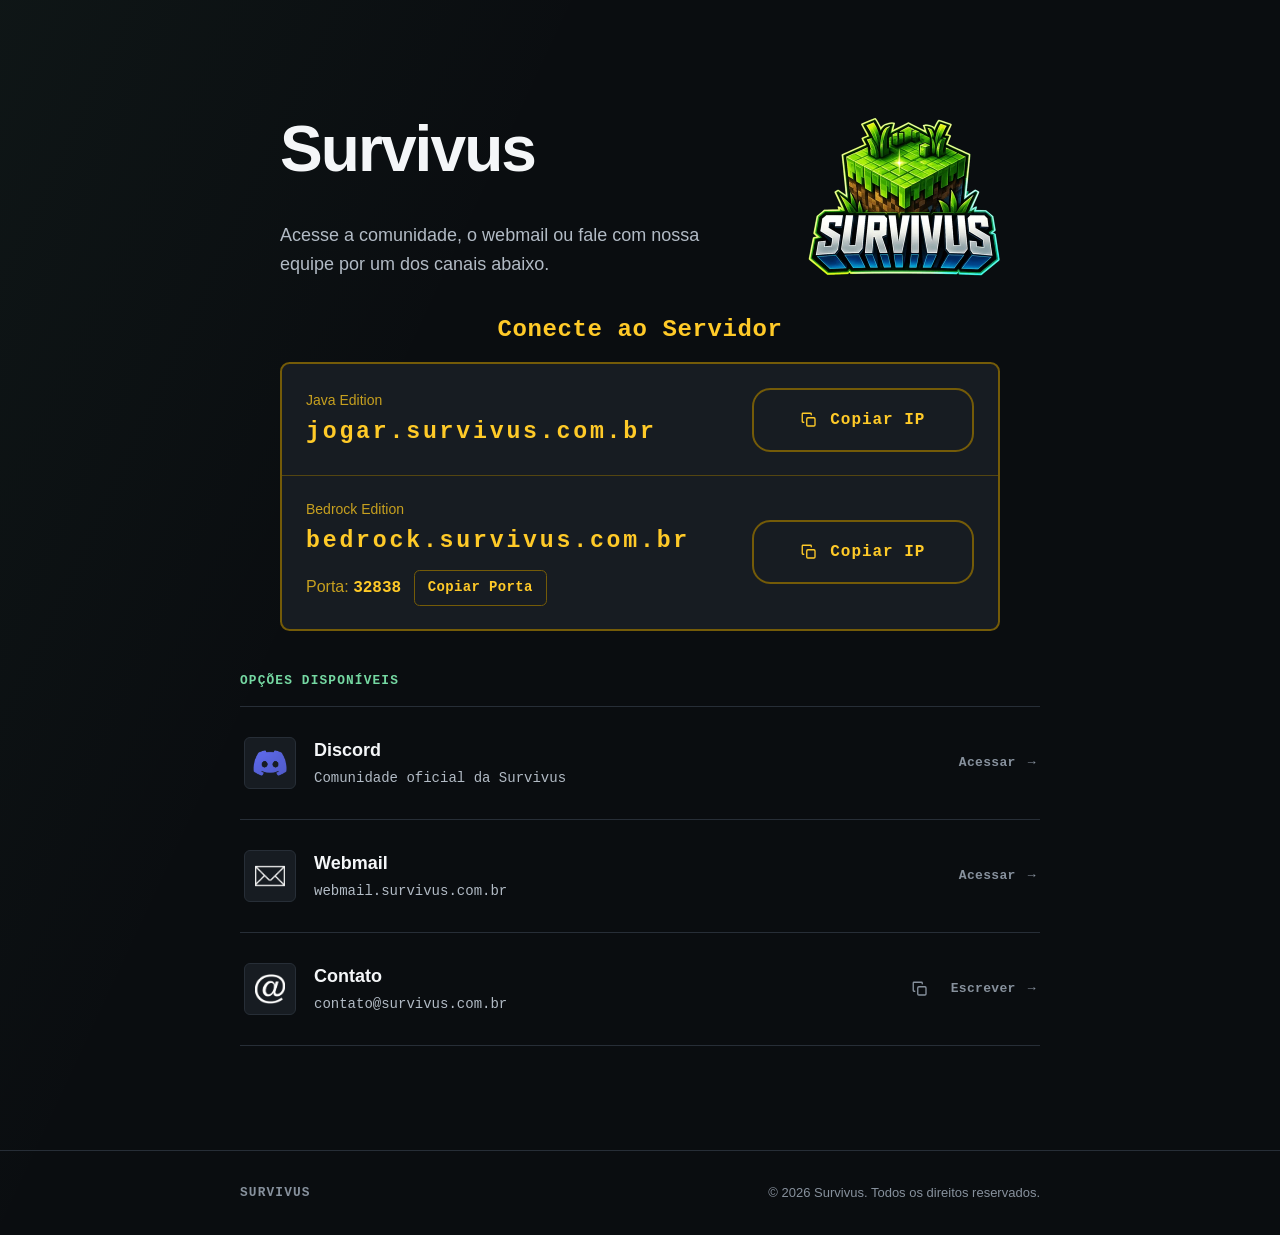
==== index.html @ a8212da7 "Add Open Graph site name and Google Ads script Added Open Graph site name meta tag and Google Ads sc" ====
<!doctype html>
<html lang="pt-BR">
  <head>
    <meta charset="UTF-8" />
    <meta name="viewport" content="width=device-width, initial-scale=1.0" />
    <meta name="theme-color" content="#0a0d10" />
    <meta name="robots" content="index, follow" />
    <meta name="color-scheme" content="dark" />

    <title>Survivus | Servidor, Discord, Webmail e Contato</title>

    <meta
      name="description"
      content="Jogue no servidor Survivus, entre na comunidade do Discord, acesse o webmail ou fale com a equipe."
    />
    <link rel="canonical" href="https://survivus.com.br/" />

    <meta name="geo.country" content="BR" />
    <meta name="geo.placename" content="Brasil" />
    <meta name="geo.region" content="BR" />

    <meta
      property="og:title"
      content="Survivus | Servidor, Discord, Webmail e Contato"
    />
    <meta property="og:locale" content="pt_BR" />
    <meta property="og:type" content="website" />
    <meta property="og:site_name" content="Survivus" />
    <meta
      property="og:description"
      content="Jogue no servidor Survivus, entre na comunidade do Discord, acesse o webmail ou fale com a equipe."
    />
    <meta property="og:url" content="https://survivus.com.br/" />
    <meta
      property="og:image"
      content="https://survivus.com.br/assets/images/survivus-logo-1024x1024.png"
    />
    <meta property="og:image:type" content="image/png" />
    <meta property="og:image:width" content="1024" />
    <meta property="og:image:height" content="1024" />

    <meta name="twitter:card" content="summary_large_image" />
    <meta
      name="twitter:title"
      content="Survivus | Servidor, Discord, Webmail e Contato"
    />
    <meta
      name="twitter:description"
      content="Jogue no servidor Survivus, entre na comunidade do Discord, acesse o webmail ou fale com a equipe."
    />
    <meta
      name="twitter:image"
      content="https://survivus.com.br/assets/images/survivus-logo.png"
    />

    <link rel="icon" href="./assets/images/favicon.ico" sizes="any" />
    <link
      rel="icon"
      href="./assets/images/favicon-32x32.png"
      type="image/png"
      sizes="32x32"
    />
    <link rel="apple-touch-icon" href="./assets/images/apple-touch-icon.png" />

    <link
      rel="preload"
      href="./assets/images/survivus-logo.webp"
      as="image"
      type="image/webp"
      fetchpriority="high"
    />

    <link rel="stylesheet" href="style.css" />

    <script
      async
      src="https://pagead2.googlesyndication.com/pagead/js/adsbygoogle.js?client=ca-pub-3125964716709244"
      crossorigin="anonymous"
    ></script>

    <script type="application/ld+json">
      {
        "@context": "https://schema.org",
        "@type": "Organization",
        "name": "Survivus",
        "url": "https://survivus.com.br/",
        "logo": "https://survivus.com.br/assets/images/survivus-logo-1024x1024.png"
      }
    </script>

    <link rel="preconnect" href="https://www.googletagmanager.com" />

    <script
      async
      src="https://www.googletagmanager.com/gtag/js?id=G-3N6VMBN715"
    ></script>
    <script>
      window.dataLayer = window.dataLayer || [];
      function gtag() {
        dataLayer.push(arguments);
      }
      gtag("js", new Date());
      gtag("config", "G-3N6VMBN715");
    </script>
  </head>

  <body>
    <a class="skip-link" href="#main">Ir para o conteúdo</a>

    <main id="main">
      <section class="intro" aria-labelledby="page-title">
        <div class="container intro__inner">
          <div class="intro__content">
            <div class="intro__heading">
              <h1 id="page-title">Survivus</h1>
              <picture class="intro__logo">
                <source
                  srcset="./assets/images/survivus-logo.webp"
                  type="image/webp"
                />
                <img
                  src="./assets/images/survivus-logo.png"
                  alt="Logo da Survivus"
                  width="384"
                  height="384"
                  fetchpriority="high"
                  decoding="async"
                />
              </picture>
            </div>
            <p class="intro__lede">
              Acesse a comunidade, o webmail ou fale com nossa equipe por um dos
              canais abaixo.
            </p>
          </div>

          <section
            class="server-connect"
            aria-labelledby="server-connect-title"
          >
            <h2 id="server-connect-title">Conecte ao Servidor</h2>

            <div class="server-connect__card">
              <div class="server-connect__row">
                <div class="server-connect__address">
                  <span class="server-connect__edition">Java Edition</span>
                  <code>jogar.survivus.com.br</code>
                </div>
                <button
                  class="server-connect__copy"
                  type="button"
                  data-copy="jogar.survivus.com.br"
                  data-copy-status="server-copy-status"
                  aria-label="Copiar IP da Java Edition"
                >
                  <svg
                    viewBox="0 0 24 24"
                    width="18"
                    height="18"
                    fill="none"
                    stroke="currentColor"
                    stroke-width="1.8"
                    stroke-linecap="round"
                    stroke-linejoin="round"
                    aria-hidden="true"
                  >
                    <rect x="9" y="9" width="11" height="11" rx="1.5" />
                    <path
                      d="M5 15H4a1 1 0 0 1-1-1V4a1 1 0 0 1 1-1h10a1 1 0 0 1 1 1v1"
                    />
                  </svg>
                  <span>Copiar IP</span>
                </button>
              </div>

              <div class="server-connect__row">
                <div class="server-connect__address">
                  <span class="server-connect__edition">Bedrock Edition</span>
                  <code>bedrock.survivus.com.br</code>
                  <span class="server-connect__port">
                    <span>Porta: <strong>32838</strong></span>
                    <button
                      class="server-connect__port-copy"
                      type="button"
                      data-copy="32838"
                      data-copy-status="server-copy-status"
                      aria-label="Copiar porta 32838"
                    >
                      Copiar Porta
                    </button>
                  </span>
                </div>
                <button
                  class="server-connect__copy"
                  type="button"
                  data-copy="bedrock.survivus.com.br"
                  data-copy-status="server-copy-status"
                  aria-label="Copiar IP da Bedrock Edition"
                >
                  <svg
                    viewBox="0 0 24 24"
                    width="18"
                    height="18"
                    fill="none"
                    stroke="currentColor"
                    stroke-width="1.8"
                    stroke-linecap="round"
                    stroke-linejoin="round"
                    aria-hidden="true"
                  >
                    <rect x="9" y="9" width="11" height="11" rx="1.5" />
                    <path
                      d="M5 15H4a1 1 0 0 1-1-1V4a1 1 0 0 1 1-1h10a1 1 0 0 1 1 1v1"
                    />
                  </svg>
                  <span>Copiar IP</span>
                </button>
              </div>
            </div>

            <p
              class="server-connect__status"
              id="server-copy-status"
              role="status"
              aria-live="polite"
            ></p>
          </section>
        </div>
      </section>

      <section class="services container" aria-labelledby="services-title">
        <div class="section-heading">
          <h2 class="eyebrow" id="services-title">Opções disponíveis</h2>
        </div>

        <ul class="services__list">
          <li class="service">
            <a
              class="service__link"
              href="/discord"
              target="_blank"
              rel="noopener noreferrer"
              aria-label="Abrir a comunidade Survivus no Discord"
            >
              <span class="service__icon">
                <img
                  src="./assets/images/discord-logo.png"
                  alt=""
                  width="40"
                  height="40"
                  loading="lazy"
                />
              </span>
              <span class="service__content">
                <span class="service__title">Discord</span>
                <span class="service__description"
                  >Comunidade oficial da Survivus</span
                >
              </span>
              <span class="service__action"
                >Acessar <span aria-hidden="true">→</span></span
              >
            </a>
          </li>

          <li class="service">
            <a
              class="service__link"
              href="https://webmail.survivus.com.br"
              target="_blank"
              rel="noopener noreferrer"
              aria-label="Abrir o webmail Survivus em uma nova aba"
            >
              <span class="service__icon">
                <img
                  src="./assets/images/mail-server-logo.png"
                  alt=""
                  width="40"
                  height="40"
                  loading="lazy"
                />
              </span>
              <span class="service__content">
                <span class="service__title">Webmail</span>
                <span class="service__description"
                  >webmail.survivus.com.br</span
                >
              </span>
              <span class="service__action"
                >Acessar <span aria-hidden="true">→</span></span
              >
            </a>
          </li>

          <li class="service service--contact">
            <a
              class="service__link"
              href="mailto:contato@survivus.com.br"
              aria-label="Enviar e-mail para contato@survivus.com.br"
            >
              <span class="service__icon">
                <img
                  src="./assets/images/email-logo.png"
                  alt=""
                  width="40"
                  height="40"
                  loading="lazy"
                />
              </span>
              <span class="service__content">
                <span class="service__title">Contato</span>
                <span class="service__description"
                  >contato@survivus.com.br</span
                >
              </span>
              <span class="service__action"
                >Escrever <span aria-hidden="true">→</span></span
              >
            </a>
            <button
              class="copy-button"
              type="button"
              data-copy="contato@survivus.com.br"
              aria-label="Copiar endereço de e-mail"
              title="Copiar endereço de e-mail"
            >
              <svg
                viewBox="0 0 24 24"
                width="18"
                height="18"
                fill="none"
                stroke="currentColor"
                stroke-width="1.8"
                stroke-linecap="round"
                stroke-linejoin="round"
                aria-hidden="true"
              >
                <rect x="9" y="9" width="11" height="11" rx="1.5" />
                <path
                  d="M5 15H4a1 1 0 0 1-1-1V4a1 1 0 0 1 1-1h10a1 1 0 0 1 1 1v1"
                />
              </svg>
              <span class="visually-hidden">Copiar endereço de e-mail</span>
            </button>
          </li>
        </ul>

        <p
          class="copy-status"
          role="status"
          aria-live="polite"
          id="copy-status"
        ></p>
      </section>
    </main>

    <footer class="site-footer">
      <div class="container site-footer__inner">
        <span class="site-footer__mark">SURVIVUS</span>
        <p>© <span id="year"></span> Survivus. Todos os direitos reservados.</p>
      </div>
    </footer>

    <script src="script.js" defer></script>

    <script>
      window.si =
        window.si ||
        function () {
          (window.siq = window.siq || []).push(arguments);
        };
    </script>
    <script defer src="/_vercel/speed-insights/script.js"></script>
  </body>
</html>
---- style.css ----
:root {
  --bg: #0a0d10;
  --surface: #12161b;
  --surface-elevated: #171c22;
  --border: #272e37;
  --border-strong: #485461;
  --text-primary: #f4f6f8;
  --text-secondary: #b2bbc5;
  --text-muted: #87919d;
  --accent: #75d8a2;
  --accent-soft: #183c2b;
  --success: #75d8a2;
  --error: #f19999;

  --font-display:
    ui-monospace, "SF Mono", "Cascadia Code", "Roboto Mono", Consolas,
    "Liberation Mono", monospace;
  --font-body:
    -apple-system, BlinkMacSystemFont, "Segoe UI", Roboto, "Helvetica Neue",
    Arial, sans-serif;

  --fs-eyebrow: clamp(0.7rem, 0.66rem + 0.2vw, 0.8rem);
  --fs-h1: clamp(2.4rem, 1.8rem + 3vw, 4rem);
  --fs-lede: clamp(1rem, 0.92rem + 0.35vw, 1.125rem);
  --fs-row-title: 1.125rem;
  --fs-row-meta: 0.875rem;
  --fs-small: 0.8125rem;

  --space-section: clamp(3.5rem, 2.5rem + 5vw, 6.5rem);
  --container-pad: clamp(1.25rem, 4vw, 2.5rem);
  --container-max: 800px;

  --radius: 6px;
  --ease: cubic-bezier(0.22, 1, 0.36, 1);
}

*,
*::before,
*::after {
  box-sizing: border-box;
}

html {
  -webkit-text-size-adjust: 100%;
}

body {
  margin: 0;
  min-height: 100svh;
  background: var(--bg);
  background-image: linear-gradient(
    115deg,
    rgba(117, 216, 162, 0.045),
    transparent 34rem
  );
  color: var(--text-primary);
  font-family: var(--font-body);
  font-size: 16px;
  line-height: 1.5;
  -webkit-font-smoothing: antialiased;
  text-rendering: optimizeLegibility;
}

img {
  display: block;
  max-width: 100%;
}

ul {
  list-style: none;
  margin: 0;
  padding: 0;
}

a {
  color: inherit;
}

button {
  font: inherit;
  color: inherit;
  background: none;
  border: none;
  cursor: pointer;
}

h1,
h2,
p {
  margin: 0;
}

@media (prefers-reduced-motion: reduce) {
  *,
  *::before,
  *::after {
    animation-duration: 0.01ms !important;
    animation-iteration-count: 1 !important;
    transition-duration: 0.01ms !important;
    scroll-behavior: auto !important;
  }
}

.visually-hidden {
  position: absolute;
  width: 1px;
  height: 1px;
  padding: 0;
  margin: -1px;
  overflow: hidden;
  clip: rect(0, 0, 0, 0);
  white-space: nowrap;
  border: 0;
}

.skip-link {
  position: fixed;
  top: -3rem;
  left: 1rem;
  z-index: 100;
  padding: 0.6rem 1rem;
  background: var(--text-primary);
  color: var(--bg);
  font-weight: 600;
  font-size: var(--fs-small);
  border-radius: 6px;
  text-decoration: none;
  transition: top 0.2s var(--ease);
}

.skip-link:focus {
  top: 1rem;
}

:focus-visible {
  outline: 2px solid var(--accent);
  outline-offset: 3px;
  border-radius: 4px;
}

.container {
  width: 100%;
  max-width: var(--container-max);
  margin-inline: auto;
  padding-inline: var(--container-pad);
}

.eyebrow,
.site-footer__mark {
  font-family: var(--font-display);
  font-size: var(--fs-eyebrow);
  letter-spacing: 0.09em;
  text-transform: uppercase;
}

.intro {
  padding-block: var(--space-section) clamp(1.5rem, 1rem + 2vw, 2.5rem);
}

.intro__inner {
  display: grid;
  max-width: 50rem;
}

.intro__content {
  display: grid;
  grid-template-columns: minmax(0, 1fr) auto;
  column-gap: clamp(1.5rem, 6vw, 4rem);
  min-width: 0;
  width: 100%;
}

.intro__heading {
  display: contents;
}

.intro__heading h1 {
  grid-column: 1;
}

.intro__logo {
  display: block;
  grid-column: 2;
  grid-row: 1 / span 2;
  align-self: center;
  width: clamp(8rem, 18vw, 12rem);
  height: auto;
}

.intro__logo img {
  width: 100%;
  height: auto;
}

.eyebrow {
  color: var(--accent);
  font-weight: 700;
}

h1,
h2 {
  color: var(--text-primary);
  letter-spacing: -0.03em;
}

h1 {
  max-width: 12ch;
  margin-top: 0.75rem;
  font-size: var(--fs-h1);
  line-height: 1.04;
}

.intro__lede {
  grid-column: 1;
  max-width: 52ch;
  margin-top: 1.4rem;
  color: var(--text-secondary);
  font-size: var(--fs-lede);
  line-height: 1.65;
}

.server-connect {
  --server-accent: #ffca28;
  --server-border: #745b08;
  width: 100%;
  max-width: 46rem;
  margin-inline: auto;
  margin-top: clamp(0.75rem, 0.6rem + 1vw, 1.25rem);
  justify-self: center;
}

.server-connect h2 {
  margin-bottom: 1.1rem;
  color: var(--server-accent);
  font-family: var(--font-display);
  font-size: clamp(1.25rem, 1.05rem + 0.8vw, 1.5rem);
  letter-spacing: 0.025em;
  line-height: 1.2;
  text-align: center;
}

.server-connect__card {
  overflow: hidden;
  background: var(--surface-elevated);
  border: 2px solid var(--server-border);
  border-radius: 0.6rem;
}

.server-connect__row {
  display: grid;
  grid-template-columns: minmax(0, 1fr) 13.9rem;
  align-items: center;
  gap: 1.5rem;
  padding: 1.45rem 1.5rem;
}

.server-connect__row + .server-connect__row {
  border-top: 1px solid rgba(116, 91, 8, 0.65);
}

.server-connect__address {
  display: grid;
  min-width: 0;
  gap: 0.25rem;
}

.server-connect__edition {
  color: #c7a01f;
  font-size: var(--fs-row-meta);
}

.server-connect__address code {
  overflow: hidden;
  color: var(--server-accent);
  font-family: var(--font-display);
  font-size: clamp(1.15rem, 1rem + 0.7vw, 1.45rem);
  font-weight: 700;
  letter-spacing: 0.12em;
  text-overflow: ellipsis;
  white-space: nowrap;
}

.server-connect__port {
  display: inline-flex;
  align-items: center;
  flex-wrap: wrap;
  gap: 0.8rem;
  margin-top: 0.45rem;
  color: #c7a01f;
  font-size: 1rem;
}

.server-connect__port strong {
  color: var(--server-accent);
  font-family: var(--font-display);
}

.server-connect__port-copy {
  padding: 0.4rem 0.8rem;
  border: 1px solid var(--server-border);
  border-radius: 0.35rem;
  color: var(--server-accent);
  font-family: var(--font-display);
  font-size: 0.875rem;
  font-weight: 700;
  letter-spacing: 0.025em;
  transition:
    background-color 180ms var(--ease),
    border-color 180ms var(--ease),
    color 180ms var(--ease);
}

.server-connect__port-copy:hover,
.server-connect__port-copy:focus-visible,
.server-connect__port-copy.is-copied {
  background: #45380e;
  border-color: var(--server-accent);
  color: #fff1a8;
}

.server-connect__copy {
  display: inline-flex;
  min-height: 4rem;
  align-items: center;
  justify-content: center;
  gap: 0.75rem;
  padding: 0.75rem 1.25rem;
  border: 2px solid var(--server-border);
  border-radius: 1.15rem;
  color: var(--server-accent);
  font-family: var(--font-display);
  font-size: 1rem;
  font-weight: 700;
  letter-spacing: 0.06em;
  transition:
    background-color 180ms var(--ease),
    border-color 180ms var(--ease),
    color 180ms var(--ease);
}

.server-connect__copy:hover,
.server-connect__copy:focus-visible,
.server-connect__copy.is-copied {
  background: #45380e;
  border-color: var(--server-accent);
  color: #fff1a8;
}

.server-connect__status {
  min-height: 1.5rem;
  margin-top: 0.65rem;
  color: var(--text-muted);
  font-size: var(--fs-small);
  text-align: center;
}

.server-connect__status:empty {
  display: none;
}

.server-connect__status.is-error {
  color: var(--error);
}

.services {
  padding-bottom: var(--space-section);
}

.section-heading {
  display: flex;
  align-items: end;
  justify-content: space-between;
  gap: 1rem;
  padding-bottom: 1rem;
  border-bottom: 1px solid var(--border);
}

.section-heading h2 {
  margin-top: 0.45rem;
  font-size: clamp(1.4rem, 1.1rem + 1vw, 1.75rem);
  line-height: 1.2;
}

.section-heading .eyebrow {
  margin: 0;
  color: var(--accent);
  font-size: var(--fs-eyebrow);
  letter-spacing: 0.09em;
  line-height: 1.5;
}

.services__list {
  border-bottom: 1px solid var(--border);
}

.service {
  position: relative;
  border-top: 1px solid var(--border);
}

.service:first-child {
  border-top: 0;
}

.service__link {
  display: grid;
  grid-template-columns: 3.25rem minmax(0, 1fr) auto;
  align-items: center;
  gap: 1.125rem;
  min-height: 7rem;
  padding: 1.25rem 0.25rem;
  text-decoration: none;
  transition: background-color 180ms var(--ease);
}

.service__link:hover,
.service__link:focus-visible {
  background: var(--surface);
}

.service__icon {
  display: grid;
  width: 3.25rem;
  height: 3.25rem;
  place-items: center;
  background: var(--surface-elevated);
  border: 1px solid var(--border);
  border-radius: var(--radius);
}

.service__icon img {
  width: 1.85rem;
  height: 1.85rem;
  object-fit: contain;
}

.service:first-child .service__icon img {
  width: 2.8rem;
  height: 2.8rem;
}

.service__content {
  display: grid;
  min-width: 0;
  gap: 0.25rem;
}

.service__title {
  font-size: var(--fs-row-title);
  font-weight: 700;
}

.service__description {
  overflow: hidden;
  color: var(--text-secondary);
  font-family: var(--font-display);
  font-size: var(--fs-row-meta);
  text-overflow: ellipsis;
  white-space: nowrap;
}

.service__action {
  color: var(--text-muted);
  font-family: var(--font-display);
  font-size: var(--fs-small);
  font-weight: 700;
  letter-spacing: 0.025em;
  white-space: nowrap;
  transition:
    color 180ms var(--ease),
    transform 180ms var(--ease);
}

.service__action span {
  display: inline-block;
  margin-left: 0.25rem;
}

.service__link:hover .service__action,
.service__link:focus-visible .service__action {
  color: var(--accent);
}

.service__link:hover .service__action span {
  transform: translateX(0.2rem);
}

.copy-button {
  position: absolute;
  right: 6.25rem;
  top: 50%;
  z-index: 1;
  display: grid;
  width: 2.5rem;
  height: 2.5rem;
  place-items: center;
  translate: 0 -50%;
  border: 1px solid transparent;
  border-radius: var(--radius);
  color: var(--text-muted);
  transition:
    background-color 180ms var(--ease),
    border-color 180ms var(--ease),
    color 180ms var(--ease);
}

.copy-button:hover,
.copy-button:focus-visible,
.copy-button.is-copied {
  border-color: var(--border-strong);
  background: var(--accent-soft);
  color: var(--success);
}

.copy-status {
  min-height: 1.5rem;
  margin-top: 0.85rem;
  color: var(--text-muted);
  font-size: var(--fs-small);
}

.copy-status.is-error {
  color: var(--error);
}

.copy-status:empty {
  display: none;
}

.site-footer {
  border-top: 1px solid var(--border);
}

.site-footer__inner {
  padding-block: 2rem;
  display: flex;
  flex-wrap: wrap;
  align-items: center;
  justify-content: space-between;
  gap: 0.75rem;
}

.site-footer__mark {
  font-weight: 600;
  color: var(--text-muted);
}

.site-footer p {
  font-size: var(--fs-small);
  color: var(--text-muted);
}

@media (max-width: 640px) {
  .server-connect__row {
    grid-template-columns: 1fr;
    gap: 1rem;
    padding: 1.25rem;
  }

  .server-connect__copy {
    width: 100%;
    min-height: 3.5rem;
  }
}

@media (max-width: 480px) {
  .intro__content {
    column-gap: 1.25rem;
  }

  .intro__logo {
    width: 5.25rem;
  }

  .service__link {
    grid-template-columns: 2.75rem minmax(0, 1fr);
    gap: 0.875rem;
    min-height: 6.5rem;
  }

  .service__icon {
    width: 2.75rem;
    height: 2.75rem;
  }

  .service__action {
    display: none;
  }

  .copy-button {
    right: 0.35rem;
  }

  .service--contact .service__link {
    padding-right: 3.5rem;
  }
}

@media (min-width: 960px) {
  :root {
    --container-max: 880px;
  }
}
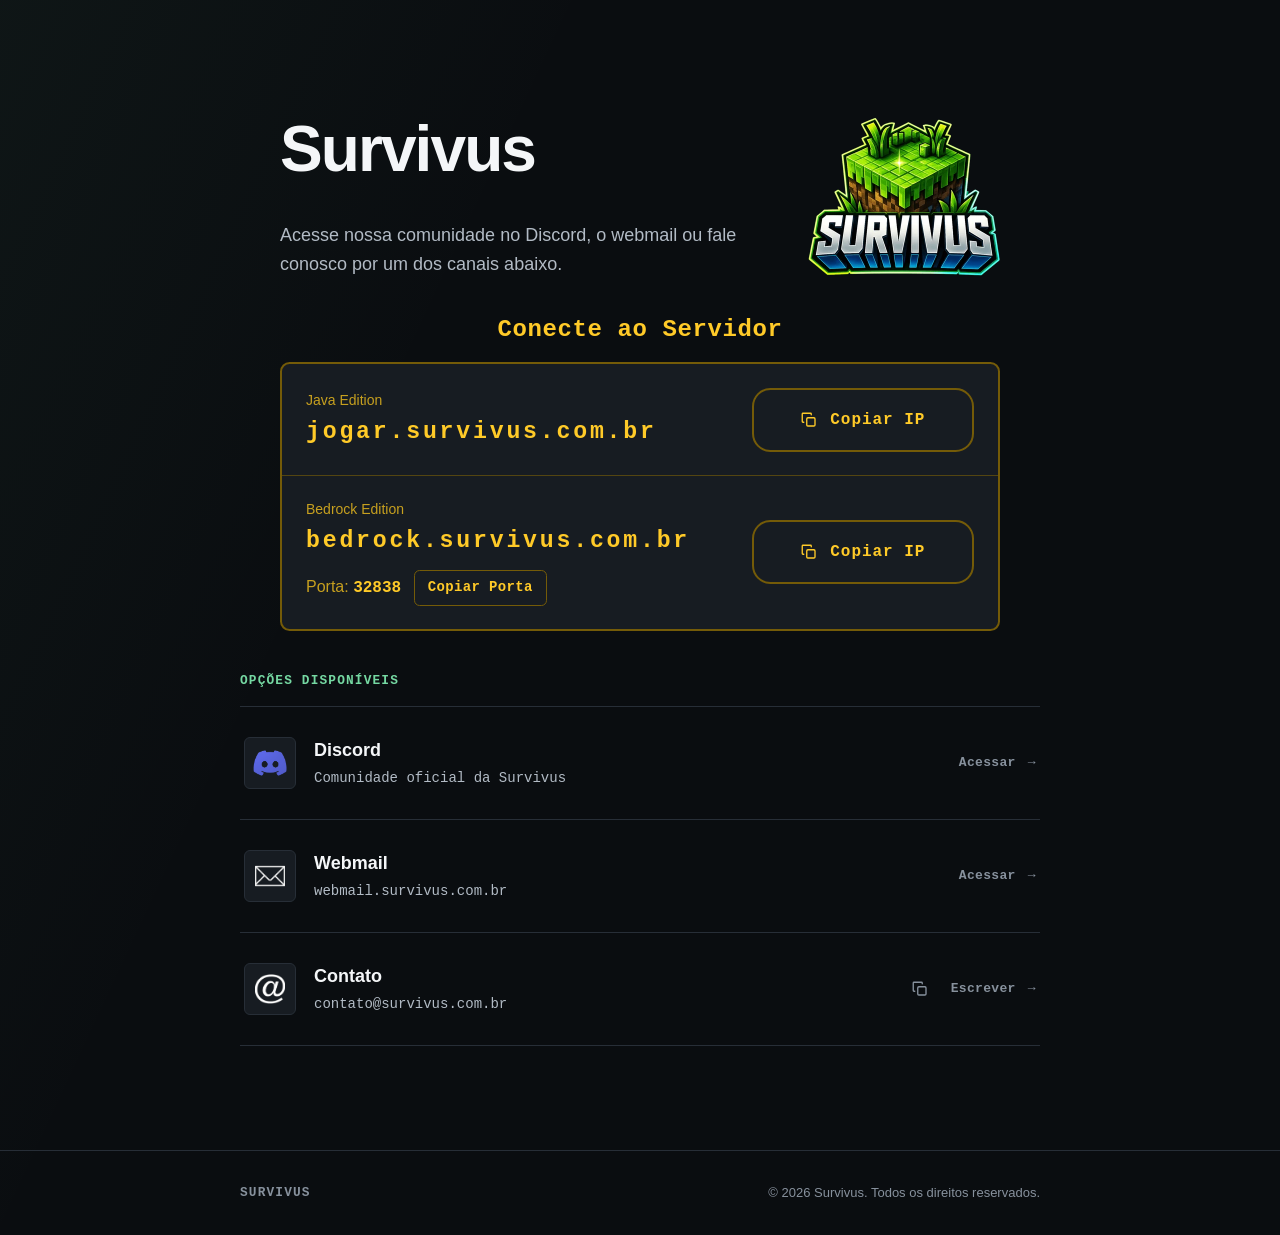
==== commit 5663c02e: "Update meta descriptions and footer branding" ====
--- a/index.html
+++ b/index.html
@@ -11,7 +11,7 @@
 
     <meta
       name="description"
-      content="Jogue no servidor Survivus, entre na comunidade do Discord, acesse o webmail ou fale com a equipe."
+      content="Entre na comunidade do Survivus no Discord, servidor, acesse o webmail ou entre em contato."
     />
     <link rel="canonical" href="https://survivus.com.br/" />
 
@@ -28,7 +28,7 @@
     <meta property="og:site_name" content="Survivus" />
     <meta
       property="og:description"
-      content="Jogue no servidor Survivus, entre na comunidade do Discord, acesse o webmail ou fale com a equipe."
+      content="Entre na comunidade do Survivus no Discord, servidor, acesse o webmail ou entre em contato."
     />
     <meta property="og:url" content="https://survivus.com.br/" />
     <meta
@@ -46,7 +46,7 @@
     />
     <meta
       name="twitter:description"
-      content="Jogue no servidor Survivus, entre na comunidade do Discord, acesse o webmail ou fale com a equipe."
+      content="Entre na comunidade do Survivus no Discord, servidor, acesse o webmail ou entre em contato."
     />
     <meta
       name="twitter:image"
@@ -129,7 +129,7 @@
               </picture>
             </div>
             <p class="intro__lede">
-              Acesse a comunidade, o webmail ou fale com nossa equipe por um dos
+              Acesse nossa comunidade no Discord, o webmail ou fale conosco por um dos
               canais abaixo.
             </p>
           </div>
@@ -356,7 +356,7 @@
 
     <footer class="site-footer">
       <div class="container site-footer__inner">
-        <span class="site-footer__mark">SURVIVUS</span>
+        <span class="site-footer__mark">Survivus</span>
         <p>© <span id="year"></span> Survivus. Todos os direitos reservados.</p>
       </div>
     </footer>
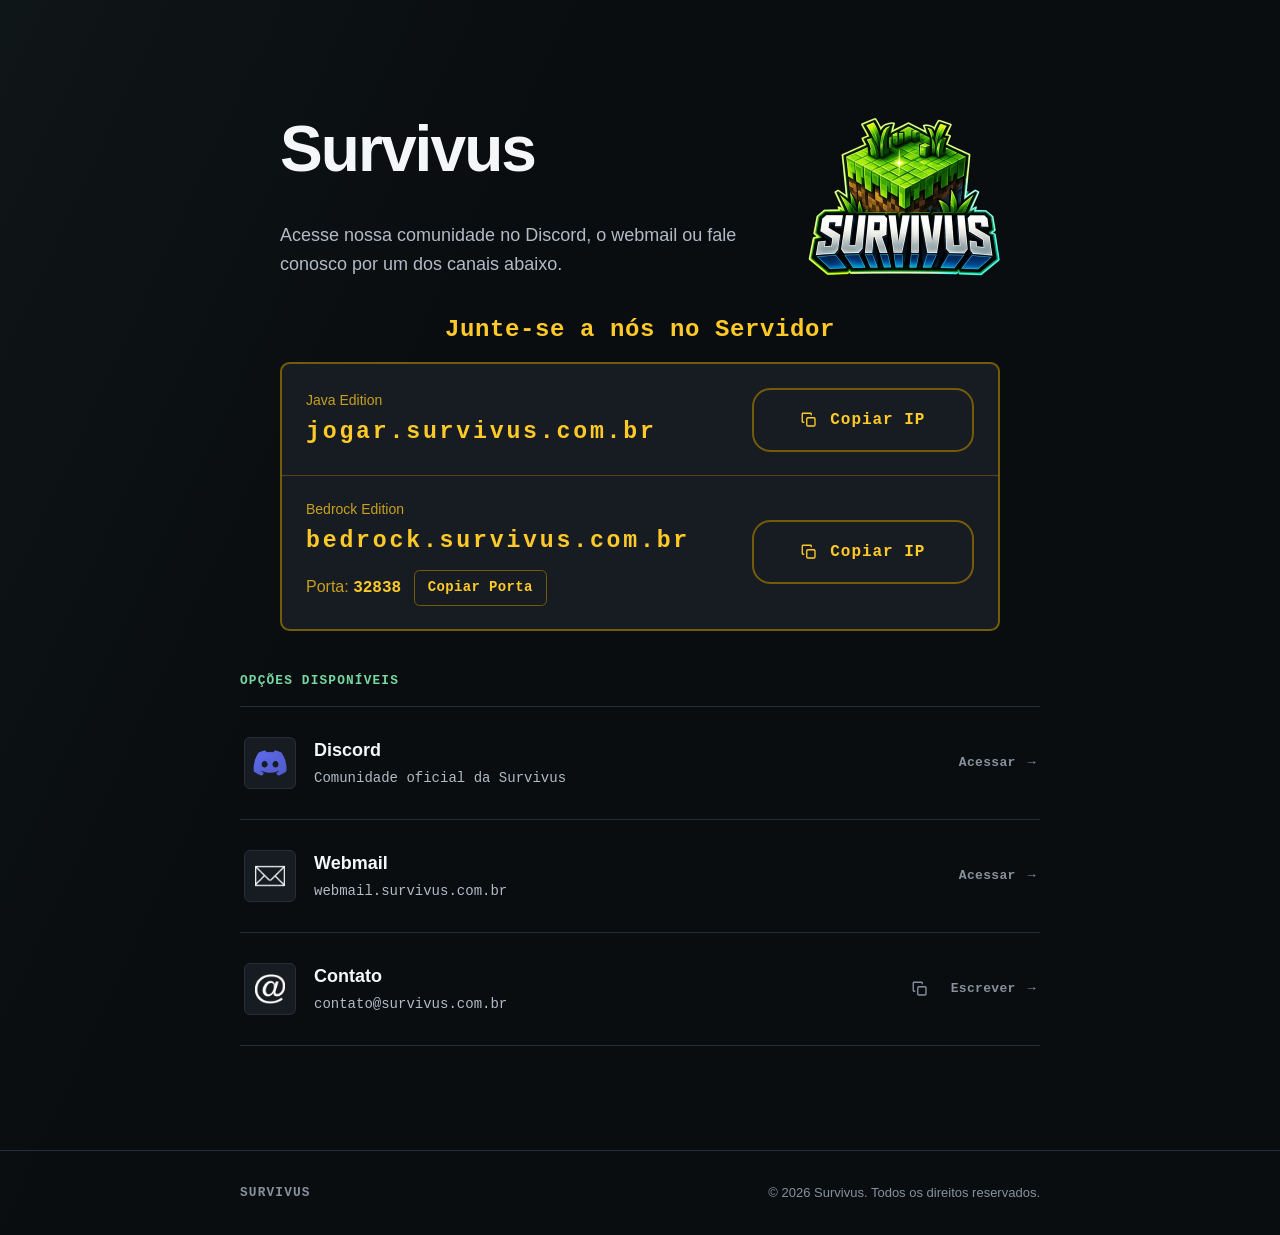
==== commit cd7d9488: "Update server connection title in index.html" ====
--- a/index.html
+++ b/index.html
@@ -138,7 +138,7 @@
             class="server-connect"
             aria-labelledby="server-connect-title"
           >
-            <h2 id="server-connect-title">Conecte ao Servidor</h2>
+            <h2 id="server-connect-title">Junte-se a nós no Servidor</h2>
 
             <div class="server-connect__card">
               <div class="server-connect__row">
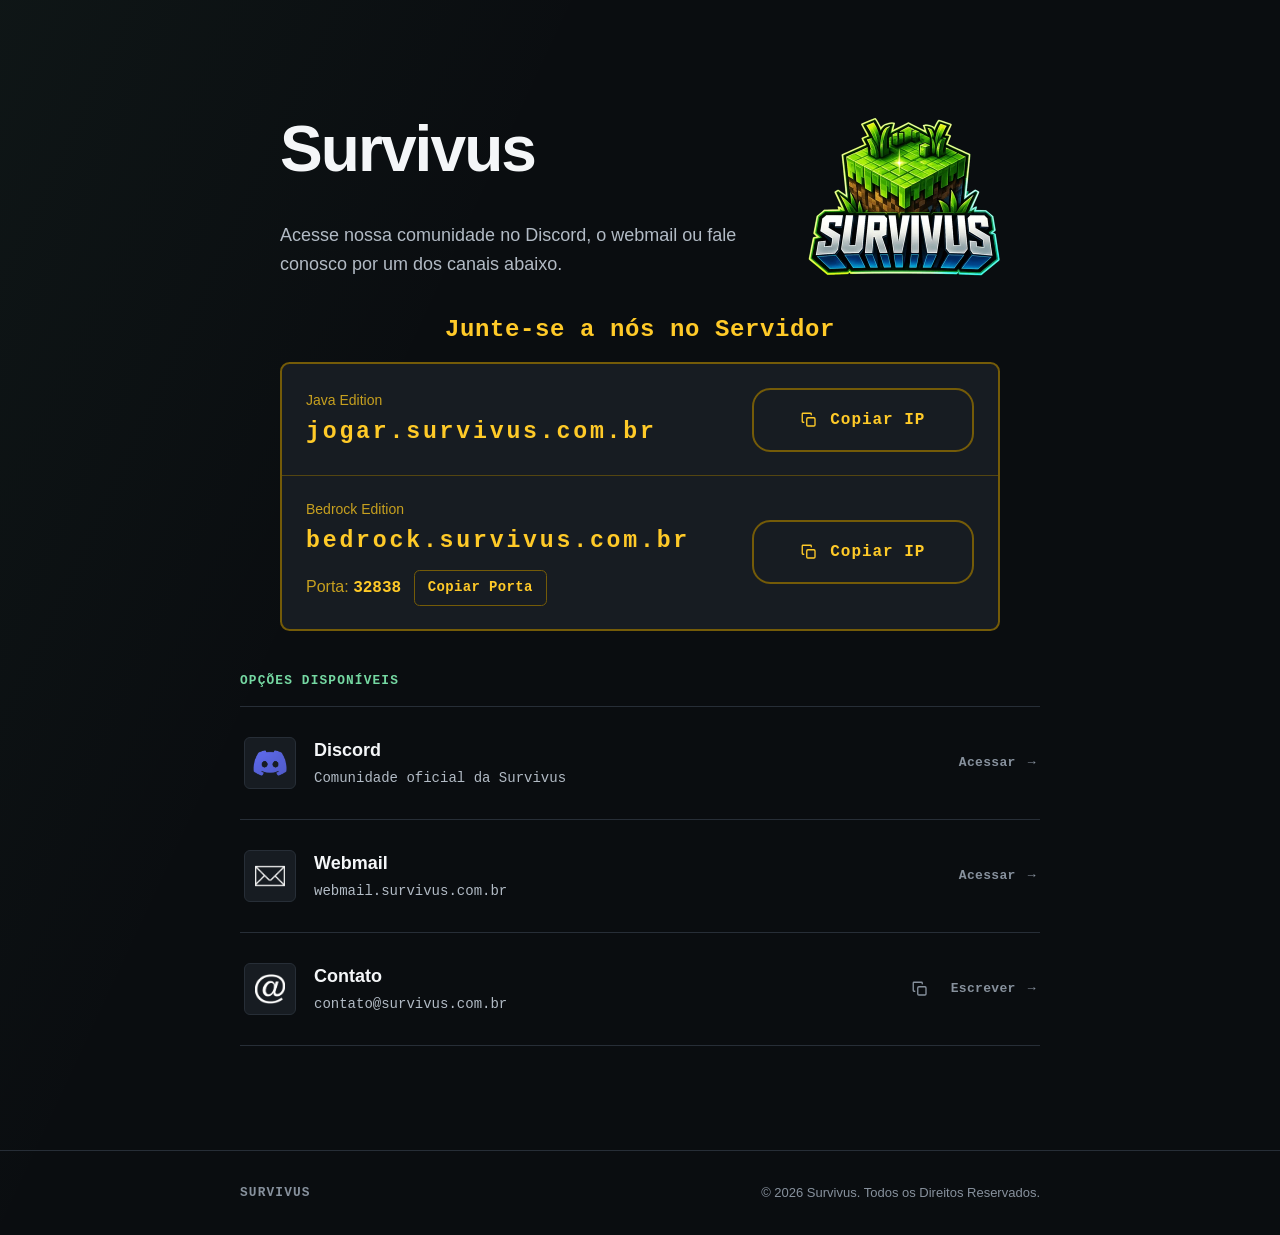
==== commit 49d78b45: "Update footer branding and copyright text" ====
--- a/index.html
+++ b/index.html
@@ -356,8 +356,8 @@
 
     <footer class="site-footer">
       <div class="container site-footer__inner">
-        <span class="site-footer__mark">Survivus</span>
-        <p>© <span id="year"></span> Survivus. Todos os direitos reservados.</p>
+        <span class="site-footer__mark">SURVIVUS</span>
+        <p>© <span id="year"></span> Survivus. Todos os Direitos Reservados.</p>
       </div>
     </footer>
 
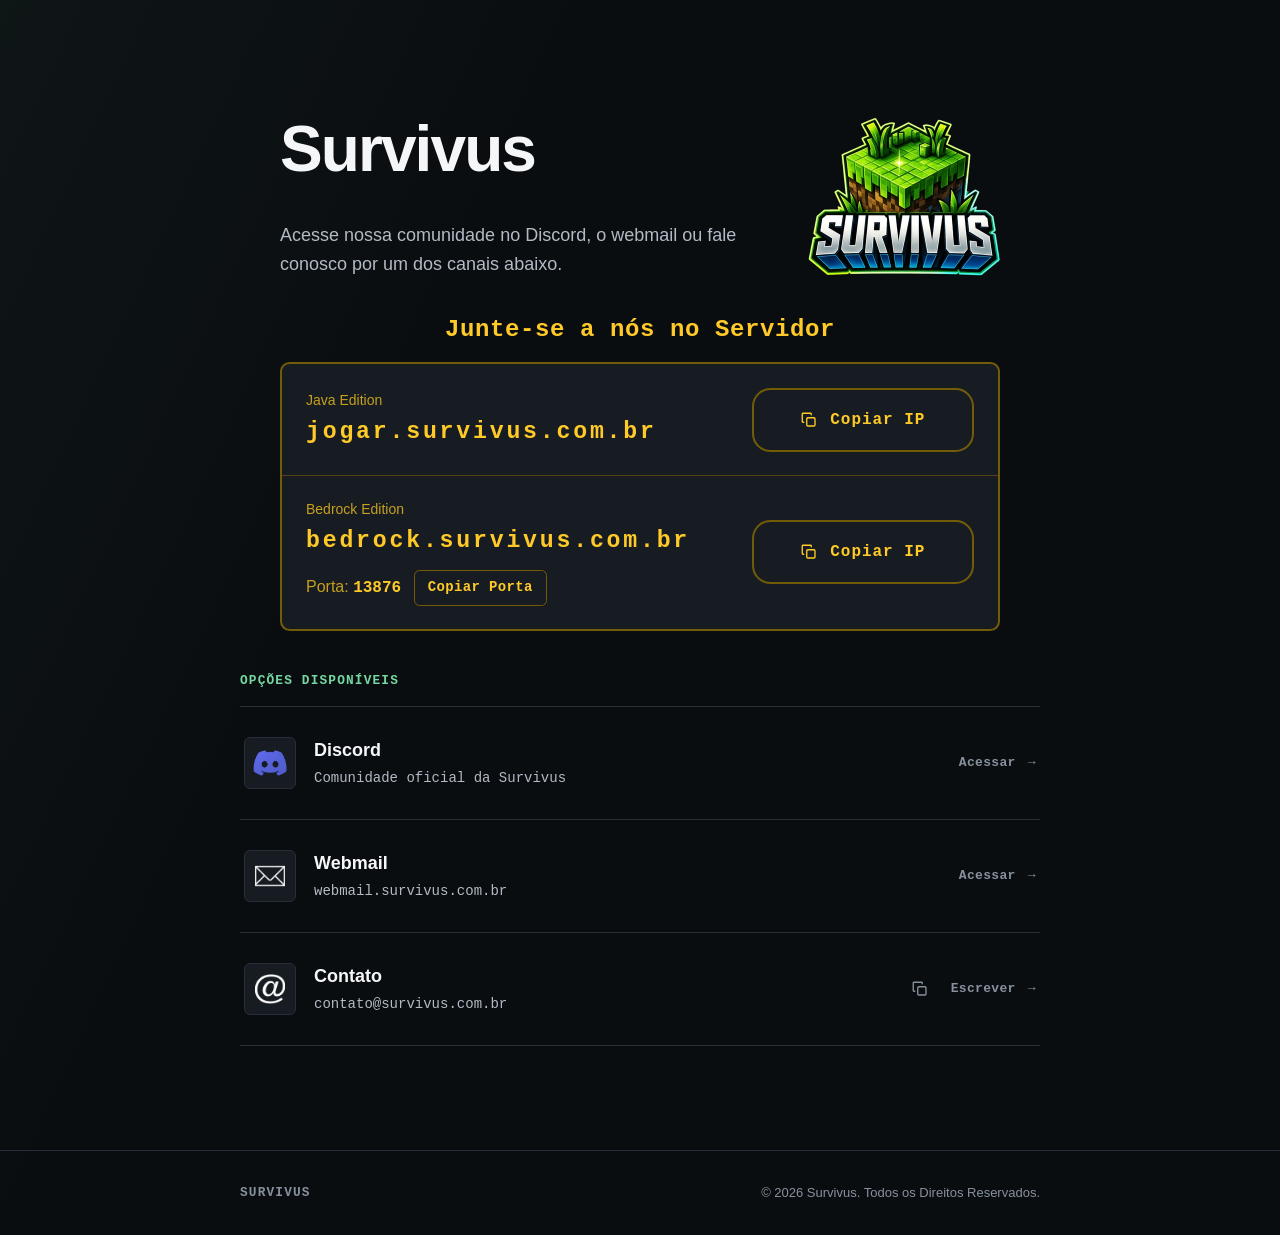
==== commit 863b7020: "Update server port" ====
--- a/index.html
+++ b/index.html
@@ -178,7 +178,7 @@
                   <span class="server-connect__edition">Bedrock Edition</span>
                   <code>bedrock.survivus.com.br</code>
                   <span class="server-connect__port">
-                    <span>Porta: <strong>32838</strong></span>
+                    <span>Porta: <strong>13876</strong></span>
                     <button
                       class="server-connect__port-copy"
                       type="button"
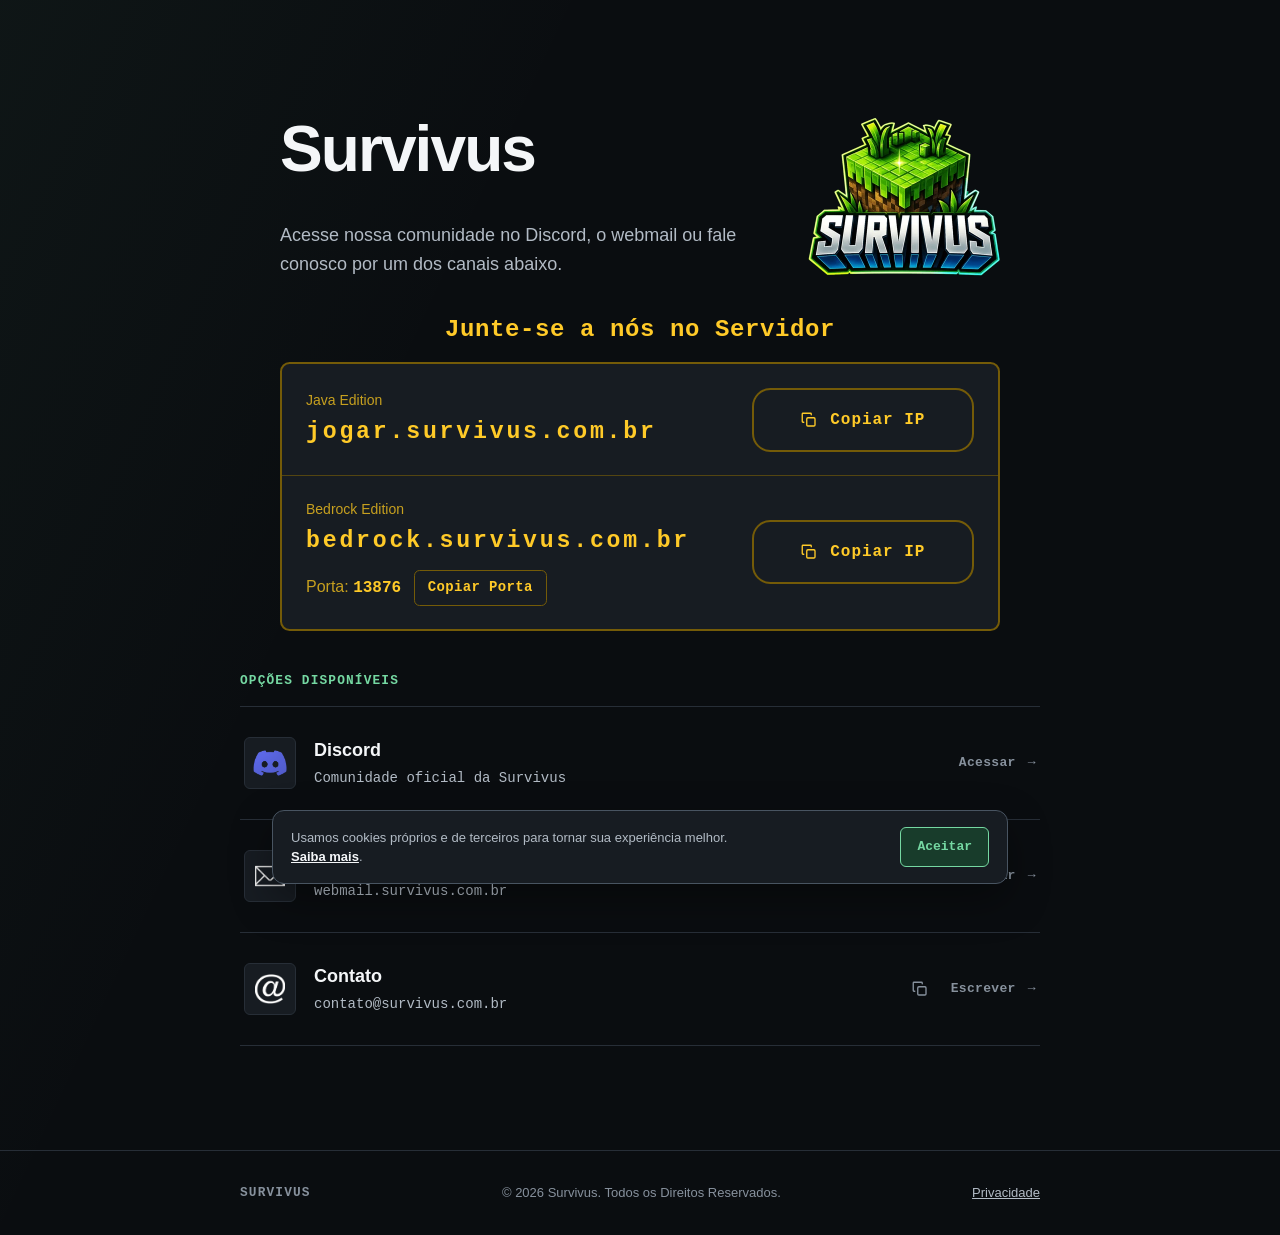
==== commit 781e1407: "Update logo and remove Google scripts from index.html" ====
--- a/index.html
+++ b/index.html
@@ -50,7 +50,7 @@
     />
     <meta
       name="twitter:image"
-      content="https://survivus.com.br/assets/images/survivus-logo.png"
+      content="https://survivus.com.br/assets/images/survivus-logo-1024x1024.png"
     />
 
     <link rel="icon" href="./assets/images/favicon.ico" sizes="any" />
@@ -71,12 +71,6 @@
     />
 
     <link rel="stylesheet" href="style.css" />
-
-    <script
-      async
-      src="https://pagead2.googlesyndication.com/pagead/js/adsbygoogle.js?client=ca-pub-3125964716709244"
-      crossorigin="anonymous"
-    ></script>
 
     <script type="application/ld+json">
       {
@@ -86,21 +80,6 @@
         "url": "https://survivus.com.br/",
         "logo": "https://survivus.com.br/assets/images/survivus-logo-1024x1024.png"
       }
-    </script>
-
-    <link rel="preconnect" href="https://www.googletagmanager.com" />
-
-    <script
-      async
-      src="https://www.googletagmanager.com/gtag/js?id=G-3N6VMBN715"
-    ></script>
-    <script>
-      window.dataLayer = window.dataLayer || [];
-      function gtag() {
-        dataLayer.push(arguments);
-      }
-      gtag("js", new Date());
-      gtag("config", "G-3N6VMBN715");
     </script>
   </head>
 
@@ -119,8 +98,8 @@
                   type="image/webp"
                 />
                 <img
-                  src="./assets/images/survivus-logo.png"
-                  alt="Logo da Survivus"
+                  src="./assets/images/survivus-logo-1024x1024.png"
+                  alt=""
                   width="384"
                   height="384"
                   fetchpriority="high"
@@ -129,8 +108,8 @@
               </picture>
             </div>
             <p class="intro__lede">
-              Acesse nossa comunidade no Discord, o webmail ou fale conosco por um dos
-              canais abaixo.
+              Acesse nossa comunidade no Discord, o webmail ou fale conosco por
+              um dos canais abaixo.
             </p>
           </div>
 
@@ -182,9 +161,9 @@
                     <button
                       class="server-connect__port-copy"
                       type="button"
-                      data-copy="32838"
+                      data-copy="13876"
                       data-copy-status="server-copy-status"
-                      aria-label="Copiar porta 32838"
+                      aria-label="Copiar porta 13876"
                     >
                       Copiar Porta
                     </button>
@@ -240,7 +219,7 @@
               href="/discord"
               target="_blank"
               rel="noopener noreferrer"
-              aria-label="Abrir a comunidade Survivus no Discord"
+              aria-label="Abrir a comunidade Survivus no Discord em uma nova aba"
             >
               <span class="service__icon">
                 <img
@@ -357,19 +336,31 @@
     <footer class="site-footer">
       <div class="container site-footer__inner">
         <span class="site-footer__mark">SURVIVUS</span>
-        <p>© <span id="year"></span> Survivus. Todos os Direitos Reservados.</p>
+        <p>
+          © <span id="year">2026</span> Survivus. Todos os Direitos Reservados.
+        </p>
+        <a class="site-footer__privacy" href="privacidade.html">Privacidade</a>
       </div>
     </footer>
 
+    <aside
+      class="cookie-consent"
+      id="cookie-consent"
+      aria-label="Aviso sobre cookies"
+      data-adsense-src="https://pagead2.googlesyndication.com/pagead/js/adsbygoogle.js?client=ca-pub-3125964716709244"
+      data-analytics-src="https://www.googletagmanager.com/gtag/js?id=G-3N6VMBN715"
+      data-analytics-id="G-3N6VMBN715"
+      data-speed-insights-src="/_vercel/speed-insights/script.js"
+    >
+      <p>
+        Usamos cookies próprios e de terceiros para tornar sua experiência
+        melhor.
+        <a href="privacidade.html">Saiba mais</a>.
+      </p>
+      <button type="button" data-cookie-consent-accept>Aceitar</button>
+    </aside>
+
+    <script type="module" src="consent.mjs"></script>
     <script src="script.js" defer></script>
-
-    <script>
-      window.si =
-        window.si ||
-        function () {
-          (window.siq = window.siq || []).push(arguments);
-        };
-    </script>
-    <script defer src="/_vercel/speed-insights/script.js"></script>
   </body>
 </html>
--- a/style.css
+++ b/style.css
@@ -550,6 +550,161 @@
   color: var(--text-muted);
 }
 
+.site-footer__privacy {
+  color: var(--text-secondary);
+  font-size: var(--fs-small);
+}
+
+.cookie-consent {
+  position: fixed;
+  z-index: 90;
+  right: 1rem;
+  bottom: 1rem;
+  left: 1rem;
+  display: grid;
+  grid-template-columns: minmax(0, 1fr) auto;
+  align-items: center;
+  gap: 1rem;
+  width: min(100% - 2rem, 46rem);
+  margin-inline: auto;
+  padding: 1rem 1.125rem;
+  background: var(--surface-elevated);
+  border: 1px solid var(--border-strong);
+  border-radius: 0.75rem;
+  box-shadow: 0 1rem 2.5rem rgba(0, 0, 0, 0.35);
+  color: var(--text-secondary);
+  font-size: var(--fs-small);
+}
+
+.cookie-consent[hidden] {
+  display: none;
+}
+
+.cookie-consent p {
+  max-width: 62ch;
+}
+
+.cookie-consent a {
+  color: var(--text-primary);
+  font-weight: 700;
+}
+
+.cookie-consent button {
+  min-height: 2.5rem;
+  padding: 0.55rem 1rem;
+  border: 1px solid var(--accent);
+  border-radius: var(--radius);
+  background: var(--accent-soft);
+  color: var(--accent);
+  font-family: var(--font-display);
+  font-size: var(--fs-small);
+  font-weight: 700;
+}
+
+.cookie-consent button:hover,
+.cookie-consent button:focus-visible {
+  background: var(--accent);
+  color: var(--bg);
+}
+
+.legal-page {
+  max-width: 48rem;
+  padding-block: clamp(2rem, 6vw, 5rem);
+}
+
+.legal-page__brand {
+  display: inline-flex;
+  align-items: center;
+  gap: 0.7rem;
+  color: var(--text-primary);
+  font-family: var(--font-display);
+  font-size: var(--fs-row-title);
+  font-weight: 700;
+  text-decoration: none;
+}
+
+.legal-page__brand img {
+  width: 2.5rem;
+  height: 2.5rem;
+}
+
+.legal-page__content {
+  display: grid;
+  gap: 1.5rem;
+  margin-top: clamp(2.5rem, 6vw, 4.5rem);
+}
+
+.legal-page h1 {
+  margin-top: -0.75rem;
+}
+
+.legal-page h2 {
+  margin-bottom: 0.65rem;
+  font-size: clamp(1.2rem, 1.05rem + 0.5vw, 1.4rem);
+}
+
+.legal-page__lede,
+.legal-page section p {
+  color: var(--text-secondary);
+}
+
+.legal-page section {
+  padding-top: 1.5rem;
+  border-top: 1px solid var(--border);
+}
+
+.legal-page section a,
+.legal-page__back {
+  color: var(--accent);
+}
+
+.legal-page__back {
+  justify-self: start;
+  margin-top: 0.5rem;
+  font-weight: 700;
+}
+
+.not-found {
+  display: grid;
+  min-height: 100svh;
+  place-items: center;
+  text-align: center;
+}
+
+.not-found__content {
+  display: grid;
+  justify-items: center;
+  gap: 1.25rem;
+  max-width: 38rem;
+}
+
+.not-found h1 {
+  max-width: none;
+  margin-top: -0.75rem;
+}
+
+.not-found__content > p:not(.eyebrow) {
+  color: var(--text-secondary);
+}
+
+.not-found__home {
+  padding: 0.65rem 1rem;
+  border: 1px solid var(--accent);
+  border-radius: var(--radius);
+  background: var(--accent-soft);
+  color: var(--accent);
+  font-family: var(--font-display);
+  font-size: var(--fs-small);
+  font-weight: 700;
+  text-decoration: none;
+}
+
+.not-found__home:hover,
+.not-found__home:focus-visible {
+  background: var(--accent);
+  color: var(--bg);
+}
+
 @media (max-width: 640px) {
   .server-connect__row {
     grid-template-columns: 1fr;
@@ -594,6 +749,26 @@
   .service--contact .service__link {
     padding-right: 3.5rem;
   }
+
+  .cookie-consent {
+    grid-template-columns: 1fr;
+    gap: 0.75rem;
+  }
+
+  .cookie-consent button {
+    width: 100%;
+  }
+}
+
+@media (max-width: 360px) {
+  .server-connect__address code {
+    overflow: visible;
+    font-size: clamp(0.95rem, 4vw, 1.15rem);
+    letter-spacing: 0.04em;
+    overflow-wrap: anywhere;
+    text-overflow: clip;
+    white-space: normal;
+  }
 }
 
 @media (min-width: 960px) {
